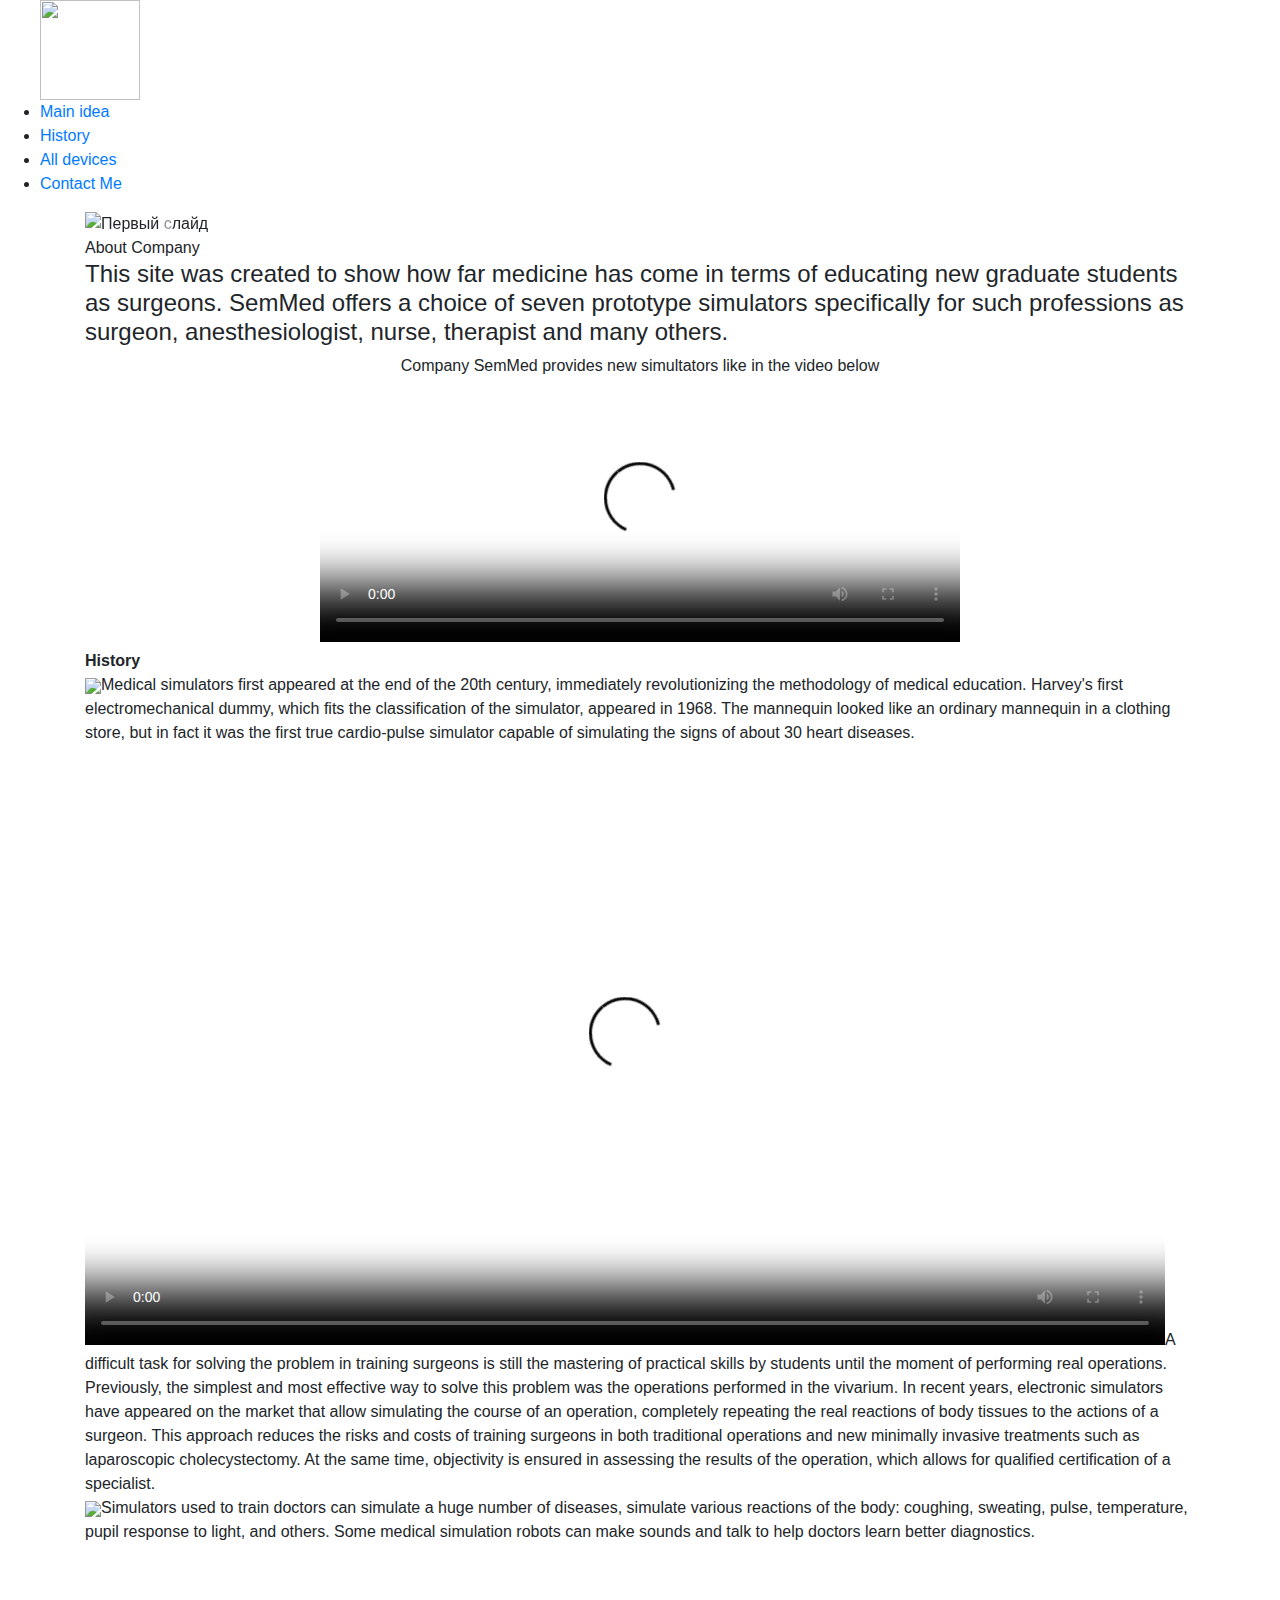
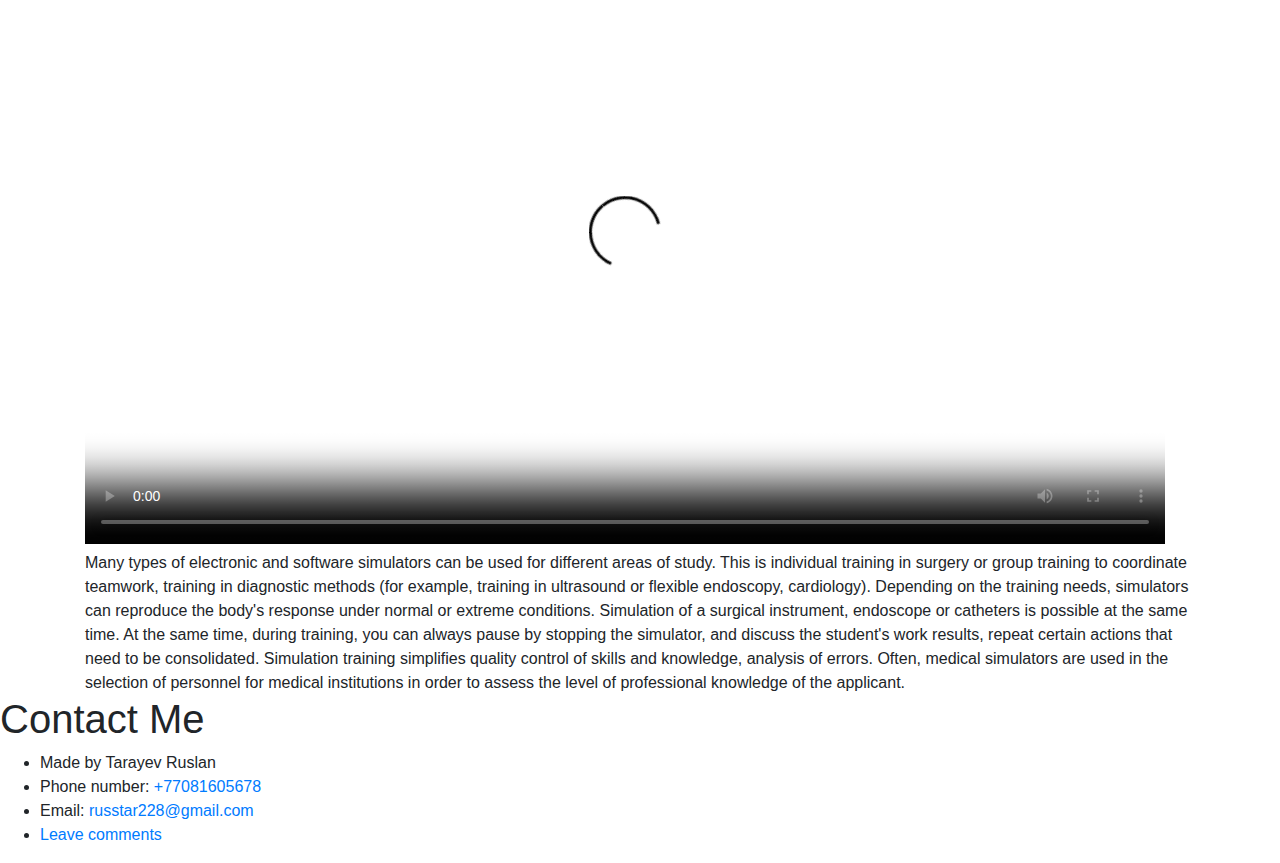
==== index.html @ 601b17ff "Second" ====
<!DOCTYPE html>
<html>
<head>
  <title>SimMed surgical simulators</title>
  <link rel="shortcut icon" type="favicon.ico" href="/Final Project/img/ikonka.ico">
  <link rel="stylesheet" type="text/css" href="/Final Project/css/bootstrap-grid.min.css">
  <link rel="stylesheet" type="text/css" href="/Final Project/css/bootstrap-reboot.min.css">
  <link rel="stylesheet" href="https://maxcdn.bootstrapcdn.com/bootstrap/4.0.0/css/bootstrap.min.css" integrity="sha384-Gn5384xqQ1aoWXA+058RXPxPg6fy4IWvTNh0E263XmFcJlSAwiGgFAW/dAiS6JXm" crossorigin="anonymous">
  <link href="https://vjs.zencdn.net/7.10.2/video-js.css" rel="stylesheet">
  <link rel="stylesheet" type="text/css" href="/Final Project/css/Jana.css">
  <link rel="stylesheet" href="https://cdnjs.cloudflare.com/ajax/libs/font-awesome/5.13.0/css/all.min.css" />
  <link href="https://fonts.googleapis.com/css2?family=Quicksand:wght@300;400;500;600;700&display=swap" rel="stylesheet" />

</head>
<body><div class="layer">
	<header>
		<div class="header">
			<ul class="menu">
			<a href="#home"><img src="/Final Project/img/ikonka.ico" width="100" height="100" id="logo"></a>
  			<li><a href="#about"><div>Main idea</div></a></li>
  			<li><a href="#his"><div>History</div></a></li>
  			<li><a href="/Final Project/html/Players.html" target="blank"><div>All devices</div></a></li>
  			<li><a href="#footer">Contact Me</a></li>
		</ul>
		</div>
	</header>
	<main> 
		<div class="container">
			<div id="home">
				<div id="carouselExampleIndicators" class="carousel slide" data-ride="carousel">
					  <ol class="carousel-indicators">
					    <li data-target="#carouselExampleIndicators" data-slide-to="0" class="active"></li>
					    <li data-target="#carouselExampleIndicators" data-slide-to="1"></li>
					    <li data-target="#carouselExampleIndicators" data-slide-to="2"></li>
					  </ol>
					  <div class="carousel-inner">
					    <div class="carousel-item active">
					      <img class="d-block w-100" src="/Final Project/img/maxresdefault.jpg" alt="Первый слайд">
					    </div>
					    <div class="carousel-item">
					      <img class="d-block w-100" src="/Final Project/img/logotype.png" alt="Второй слайд">
					    </div>
					    <div class="carousel-item">
					      <img class="d-block w-100" src="/Final Project/img/kompetenzbereich_elearning_simmed_460.jpg" alt="Третий слайд">
					    </div>
					  </div>
					  <a class="carousel-control-prev" href="#carouselExampleIndicators" role="button" data-slide="prev">
					    <span class="carousel-control-prev-icon" aria-hidden="true"></span>
					    <span class="sr-only">Previous</span>
					  </a>
					  <a class="carousel-control-next" href="#carouselExampleIndicators" role="button" data-slide="next">
					    <span class="carousel-control-next-icon" aria-hidden="true"></span>
					    <span class="sr-only">Next</span>
					  </a>
				</div>
			</div>
			<div class="glava" id="abo">About Company</div>		
			<div class="about-us" id="about">
				<h4>This site was created to show how far medicine has come in terms of educating new graduate students as surgeons. SemMed offers a choice of seven prototype simulators specifically for such professions as surgeon, anesthesiologist, nurse, therapist and many others.</h4>
			</div>

			<div class="story">
				<center>
				<div class="glava" id="abo">Company SemMed provides new simultators like in the video below</div>
					<video id="my-video" class="video-js" controls preload="auto" width="640" height="264" poster="v.jpg" data-setup="{}" poster="../img/WhatsApp-Image-2020-11-04-at-21.14.45.webp">
			    	<source src="/Final Project/img/Тренажер NS02.mp4" type="video/mp4"/>
			  		</video>
			  </center>
			</div>

			<div class="news">
				<div><b class="glava" id="his">History</b></div>	
				<div class="tarmak">
					<img src="/Final Project/img/arm vessels 1.jpg">Medical simulators first appeared at the end of the 20th century, immediately revolutionizing 
					the methodology of medical education. Harvey's first electromechanical dummy, which fits the classification of the simulator, 
					appeared in 1968. The mannequin looked like an ordinary mannequin in a clothing store, but in fact it was the first true 
					cardio-pulse simulator capable of simulating the signs of about 30 heart diseases.
				</div>
				<div class="tarmak">
					<video class="video-js" controls preload="auto" width="1080" height="600" poster="v.jpg" data-setup="{}" poster="../img/WhatsApp-Image-2020-11-04-at-21.14.45.webp">
						<source src="/Final Project/img/arm vessels 2.mp4" type="video/mp4"/>
					</video>A difficult task for solving the problem in training surgeons is still the mastering
					of practical skills by students until the moment of performing real operations. Previously, the simplest and most effective way to 
					solve this problem was the operations performed in the vivarium. In recent years, electronic simulators have appeared on the market 
					that allow simulating the course of an operation, completely repeating the real reactions of body tissues to the actions of a surgeon.
					This approach reduces the risks and costs of training surgeons in both traditional operations and new minimally invasive treatments 
					such as laparoscopic cholecystectomy. At the same time, objectivity is ensured in assessing the results of the operation, which 
					allows for qualified certification of a specialist.
				</div>
				<div class="tarmak">
					<img src="/Final Project/img/kol1.jpg">Simulators used to train doctors can simulate a huge number of diseases, simulate various reactions of 
					the body: coughing, sweating, pulse, temperature, pupil response to light, and others. Some medical simulation robots can make 
					sounds and talk to help doctors learn better diagnostics.
				</div>
				<div class="tarmak">
					<video class="video-js" controls preload="auto" width="1080" height="600" poster="v.jpg" data-setup="{}" poster="../img/WhatsApp-Image-2020-11-04-at-21.14.45.webp">
						<source src="/Final Project/img/Тренажер SS01.mp4" type="video/mp4"/>
					</video>Many types of electronic and software simulators can be used for different areas of study. This is 
					individual training in surgery or group training to coordinate teamwork, training in diagnostic methods (for example, training in 
					ultrasound or flexible endoscopy, cardiology). Depending on the training needs, simulators can reproduce the body's response under 
					normal or extreme conditions. Simulation of a surgical instrument, endoscope or catheters is possible at the same time. At the same 
					time, during training, you can always pause by stopping the simulator, and discuss the student's work results, repeat certain actions 
					that need to be consolidated. Simulation training simplifies quality control of skills and knowledge, analysis of errors. Often, 
					medical simulators are used in the selection of personnel for medical institutions in order to assess the level of professional 
					knowledge of the applicant.
				</div>
			</div>
		</div>
	</main>
	<footer >
		<h1>Contact Me</h1>
		<div>
			<ul>
				<li>Made by Tarayev Ruslan</li>
				<li>Phone number: <a href="" class="phone">+77081605678</a></li>
				<li>Email: <a href="https://mail.google.com/mail/u/0/#inbox"> russtar228@gmail.com</a></li>
				<li><a href="/Final Project/html/Coment.html" target="blank">Leave comments</a></li>
			</ul>
		</div>
	</footer>

	<script src="https://code.jquery.com/jquery-3.2.1.slim.min.js" integrity="sha384-KJ3o2DKtIkvYIK3UENzmM7KCkRr/rE9/Qpg6aAZGJwFDMVNA/GpGFF93hXpG5KkN" crossorigin="anonymous"></script>
	<script src="https://cdnjs.cloudflare.com/ajax/libs/popper.js/1.12.9/umd/popper.min.js" integrity="sha384-ApNbgh9B+Y1QKtv3Rn7W3mgPxhU9K/ScQsAP7hUibX39j7fakFPskvXusvfa0b4Q" crossorigin="anonymous"></script>
	<script src="https://maxcdn.bootstrapcdn.com/bootstrap/4.0.0/js/bootstrap.min.js" integrity="sha384-JZR6Spejh4U02d8jOt6vLEHfe/JQGiRRSQQxSfFWpi1MquVdAyjUar5+76PVCmYl" crossorigin="anonymous"></script>
</div></body>
</html>
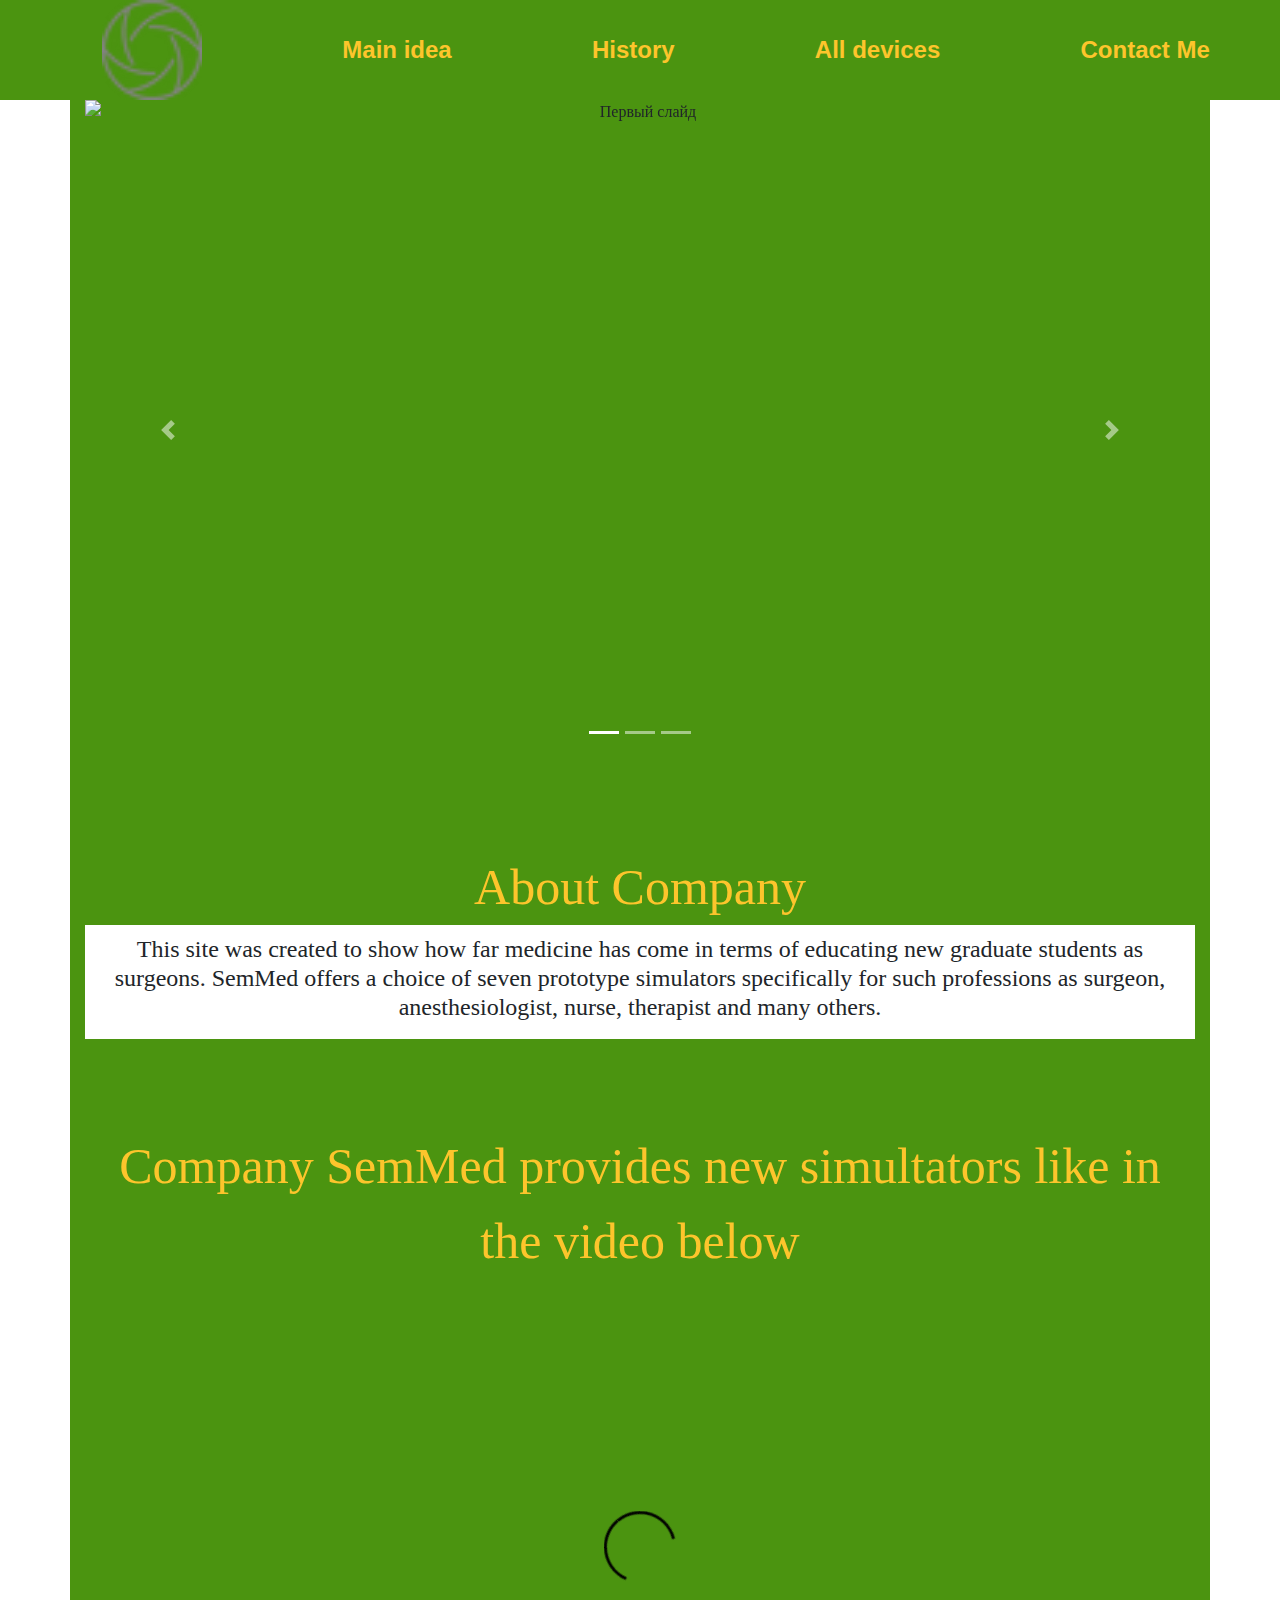
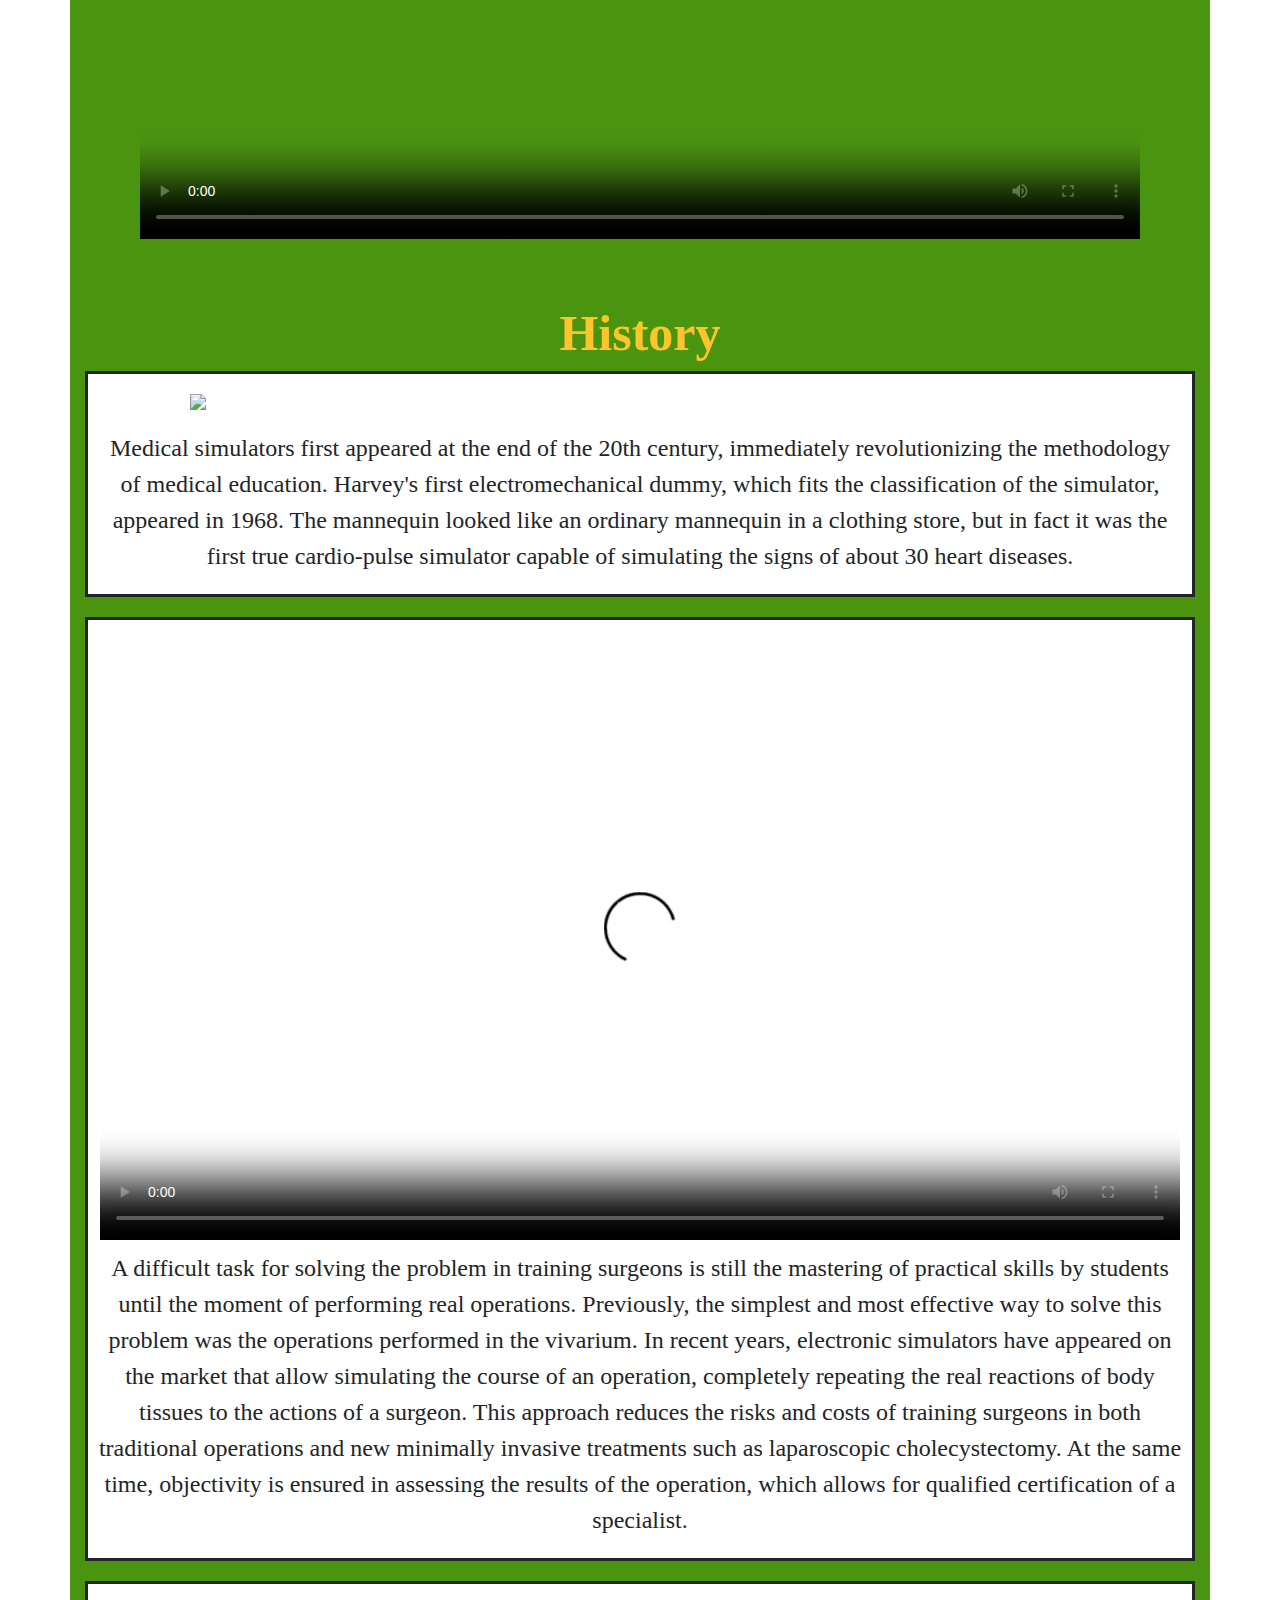
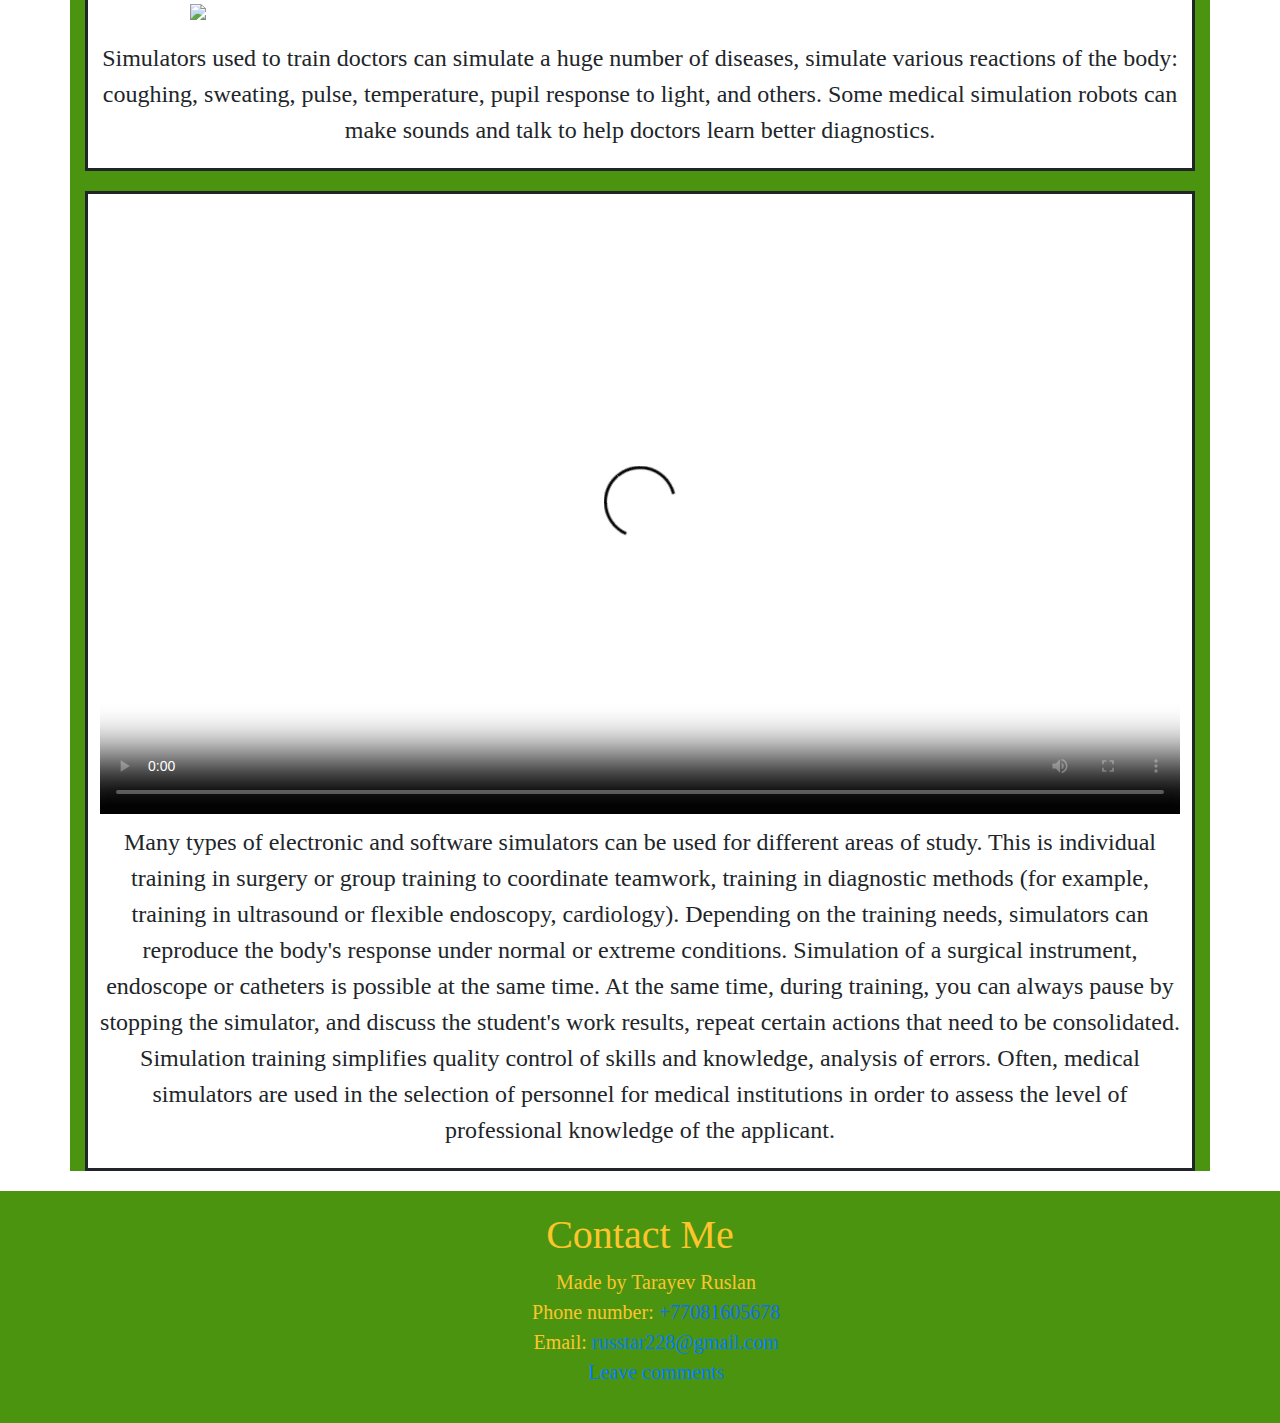
==== commit 8fb1900a: "Second" ====
--- a/index.html
+++ b/index.html
@@ -2,12 +2,12 @@
 <html>
 <head>
   <title>SimMed surgical simulators</title>
-  <link rel="shortcut icon" type="favicon.ico" href="/Final Project/img/ikonka.ico">
-  <link rel="stylesheet" type="text/css" href="/Final Project/css/bootstrap-grid.min.css">
-  <link rel="stylesheet" type="text/css" href="/Final Project/css/bootstrap-reboot.min.css">
+  <link rel="shortcut icon" type="favicon.ico" href="./img/ikonka.ico">
+  <link rel="stylesheet" type="text/css" href="./css/bootstrap-grid.min.css">
+  <link rel="stylesheet" type="text/css" href="./css/bootstrap-reboot.min.css">
   <link rel="stylesheet" href="https://maxcdn.bootstrapcdn.com/bootstrap/4.0.0/css/bootstrap.min.css" integrity="sha384-Gn5384xqQ1aoWXA+058RXPxPg6fy4IWvTNh0E263XmFcJlSAwiGgFAW/dAiS6JXm" crossorigin="anonymous">
   <link href="https://vjs.zencdn.net/7.10.2/video-js.css" rel="stylesheet">
-  <link rel="stylesheet" type="text/css" href="/Final Project/css/Jana.css">
+  <link rel="stylesheet" type="text/css" href="./css/Jana.css">
   <link rel="stylesheet" href="https://cdnjs.cloudflare.com/ajax/libs/font-awesome/5.13.0/css/all.min.css" />
   <link href="https://fonts.googleapis.com/css2?family=Quicksand:wght@300;400;500;600;700&display=swap" rel="stylesheet" />
 
@@ -16,7 +16,7 @@
 	<header>
 		<div class="header">
 			<ul class="menu">
-			<a href="#home"><img src="/Final Project/img/ikonka.ico" width="100" height="100" id="logo"></a>
+			<a href="#home"><img src="./img/ikonka.ico" width="100" height="100" id="logo"></a>
   			<li><a href="#about"><div>Main idea</div></a></li>
   			<li><a href="#his"><div>History</div></a></li>
   			<li><a href="/Final Project/html/Players.html" target="blank"><div>All devices</div></a></li>
--- a/css/Jana.css
+++ b/css/Jana.css
@@ -0,0 +1,307 @@
+* {
+  margin: 0;
+  padding-top: 0;
+}
+
+::-webkit-scrollbar{
+  width: 15px;
+}
+
+::-webkit-scrollbar-track{
+  background: #4b9410;
+}
+
+::-webkit-scrollbar-thumb{
+  background: #445aa1;
+  border-radius: 8px;
+}
+
+::-webkit-scrollbar-thumb:hover{
+  background: #DCD009;
+}
+
+body{
+  position: relative;
+  font-family: fantasy;
+  text-align: center;
+}
+
+img{
+  max-width: 100%;
+}
+
+.layer{
+  background: url(../protez.jpg) center no-repeat;
+  background-size: cover;
+  background-attachment: fixed;
+}
+
+.container{
+  z-index: -2;
+  background-color: #4b9410;
+}
+
+.sbutton{
+  background: #FFFFFF;
+  height: 47px;
+}
+
+.sbutton img { 
+  height: 45px;
+  width: 50px;
+}
+
+.sbutton:hover {
+  background-color: #ddd; 
+}
+
+.search_nav {
+  width: 250px;
+  height: 45px;
+}
+
+
+.carousel{
+  height: 660px;
+  z-index: 2;
+}
+
+.menu{
+  z-index: 5;
+  top: 0px;
+  width: 100%;
+  background-color: #4b9410;
+  position: fixed;
+  margin: 0;
+  padding: 0;
+  list-style-type: none;
+  list-style: none;
+  font-size: 24px; 
+  display: flex;
+  justify-content: space-around;
+  align-items: center;
+}
+
+#logo{
+  float: left; 
+}
+
+.menu a{
+  padding: 0 25px;
+  color: #FFFFFF;
+  font-family: arial;
+  color: #fdc52c;
+  text-decoration: none;
+  font-weight: bold;
+  display: inline-block; 
+  transition: .5s; 
+}
+
+.menu li:hover{
+  border: inset;
+  border-color: transparent;
+  background: #5D06E0;
+}
+
+#icon{
+  width: 50px;
+  height: 50px;
+  margin-left: 8px;
+}
+
+footer img:hover{
+  border: outset;
+  border-color: transparent;
+}
+
+footer{
+  background-color: #4B9410;
+  font-family: fantasy;
+  color: white;
+  padding: 20px 20px;
+  color: #fdc52c;
+}
+footer li{
+  list-style-type: none;
+  font-size: 20px;
+}
+.phone{
+  color: #0C70F8;
+}
+.about-us{
+  background-color: #FFFFFF;
+  padding: 10px;
+}
+
+#abo{
+  margin-top: 70px;
+}
+
+.news img{
+  width: 900px;
+  display: block;
+  margin: 0 auto;
+  margin-bottom: 20px;
+}
+
+.news{
+  margin-top: 50px;
+  font-size: 24px;
+  font-family: fantasy;
+}
+
+.glava{ 
+  padding-top: 20px;
+  margin-top: 10px;
+  font-size: 50px;
+  color: #fdc52c;
+}
+
+.tarmak{
+  padding: 20px 10px;
+  border: solid;
+  background-color: white;
+  margin-bottom: 20px;
+}
+
+.highlights{
+  padding: 20px 0;
+}
+
+.kurmak{
+  border: solid;
+  padding-top: 20px;
+  margin-bottom: 20px;
+  background-color: white;
+}
+
+.achivments{
+  display: flex;
+  justify-content: center;
+  align-items: center; 
+}
+
+h2{
+  color: #ce012f;
+  font-size: 40px;
+}
+
+.titles{
+  color: #fdc52c;
+  font-size: 30px;
+}
+
+.titles img:hover{
+  border: inset;
+  border-color: transparent;
+}
+
+#map {
+  height: 800px;
+  width: 100%;
+}
+
+main {
+  margin-top: 100px;
+}
+
+
+
+
+
+
+.calendar {
+  width: 45rem;
+  height: 52rem;
+  background-color: #FFFFFF;
+  box-shadow: 0 0.5rem 3rem rgba(0, 0, 0, 0.4);
+  margin: 0 auto; 
+}
+
+.month {
+  width: 100%;
+  height: 12rem;
+  background-color: #FF0000;
+  display: flex;
+  justify-content: space-between;
+  align-items: center;
+  padding: 0 2rem;
+  text-align: center;
+  text-shadow: 0 0.3rem 0.5rem rgba(0, 0, 0, 0.5);
+}
+
+.month i {
+  font-size: 2.5rem;
+  cursor: pointer;
+}
+
+.month h1 {
+  font-size: 3rem;
+  font-weight: 400;
+  text-transform: uppercase;
+  letter-spacing: 0.2rem;
+  margin-bottom: 1rem;
+}
+
+.month p {
+  font-size: 1.6rem;
+}
+
+.weekdays {
+  width: 100%;
+  height: 5rem;
+  padding: 0 0.4rem;
+  display: flex;
+  align-items: center;
+}
+
+.weekdays div {
+  font-size: 1.5rem;
+  font-weight: 400;
+  letter-spacing: 0.1rem;
+  width: calc(44.2rem / 7);
+  display: flex;
+  justify-content: center;
+  align-items: center;
+  text-shadow: 0 0.3rem 0.5rem rgba(0, 0, 0, 0.5);
+}
+
+.days {
+  width: 100%;
+  display: flex;
+  flex-wrap: wrap;
+  padding: 0.2rem;
+}
+
+.days div {
+  font-size: 1.4rem;
+  margin: 0.3rem;
+  width: calc(40.2rem / 7);
+  height: 5rem;
+  display: flex;
+  justify-content: center;
+  align-items: center;
+  text-shadow: 0 0.3rem 0.5rem rgba(0, 0, 0, 0.5);
+  transition: background-color 0.2s;
+}
+
+.days div:hover:not(.today) {
+  border: 0.2rem solid #777;
+  cursor: pointer;
+}
+
+.prev-date,
+.next-date {
+  opacity: 0.5;
+}
+
+.today {
+  background-color: #fdc52c;
+}
+
+
+
+#my-video{
+  width: 1000px;
+  height: 560px;
+}
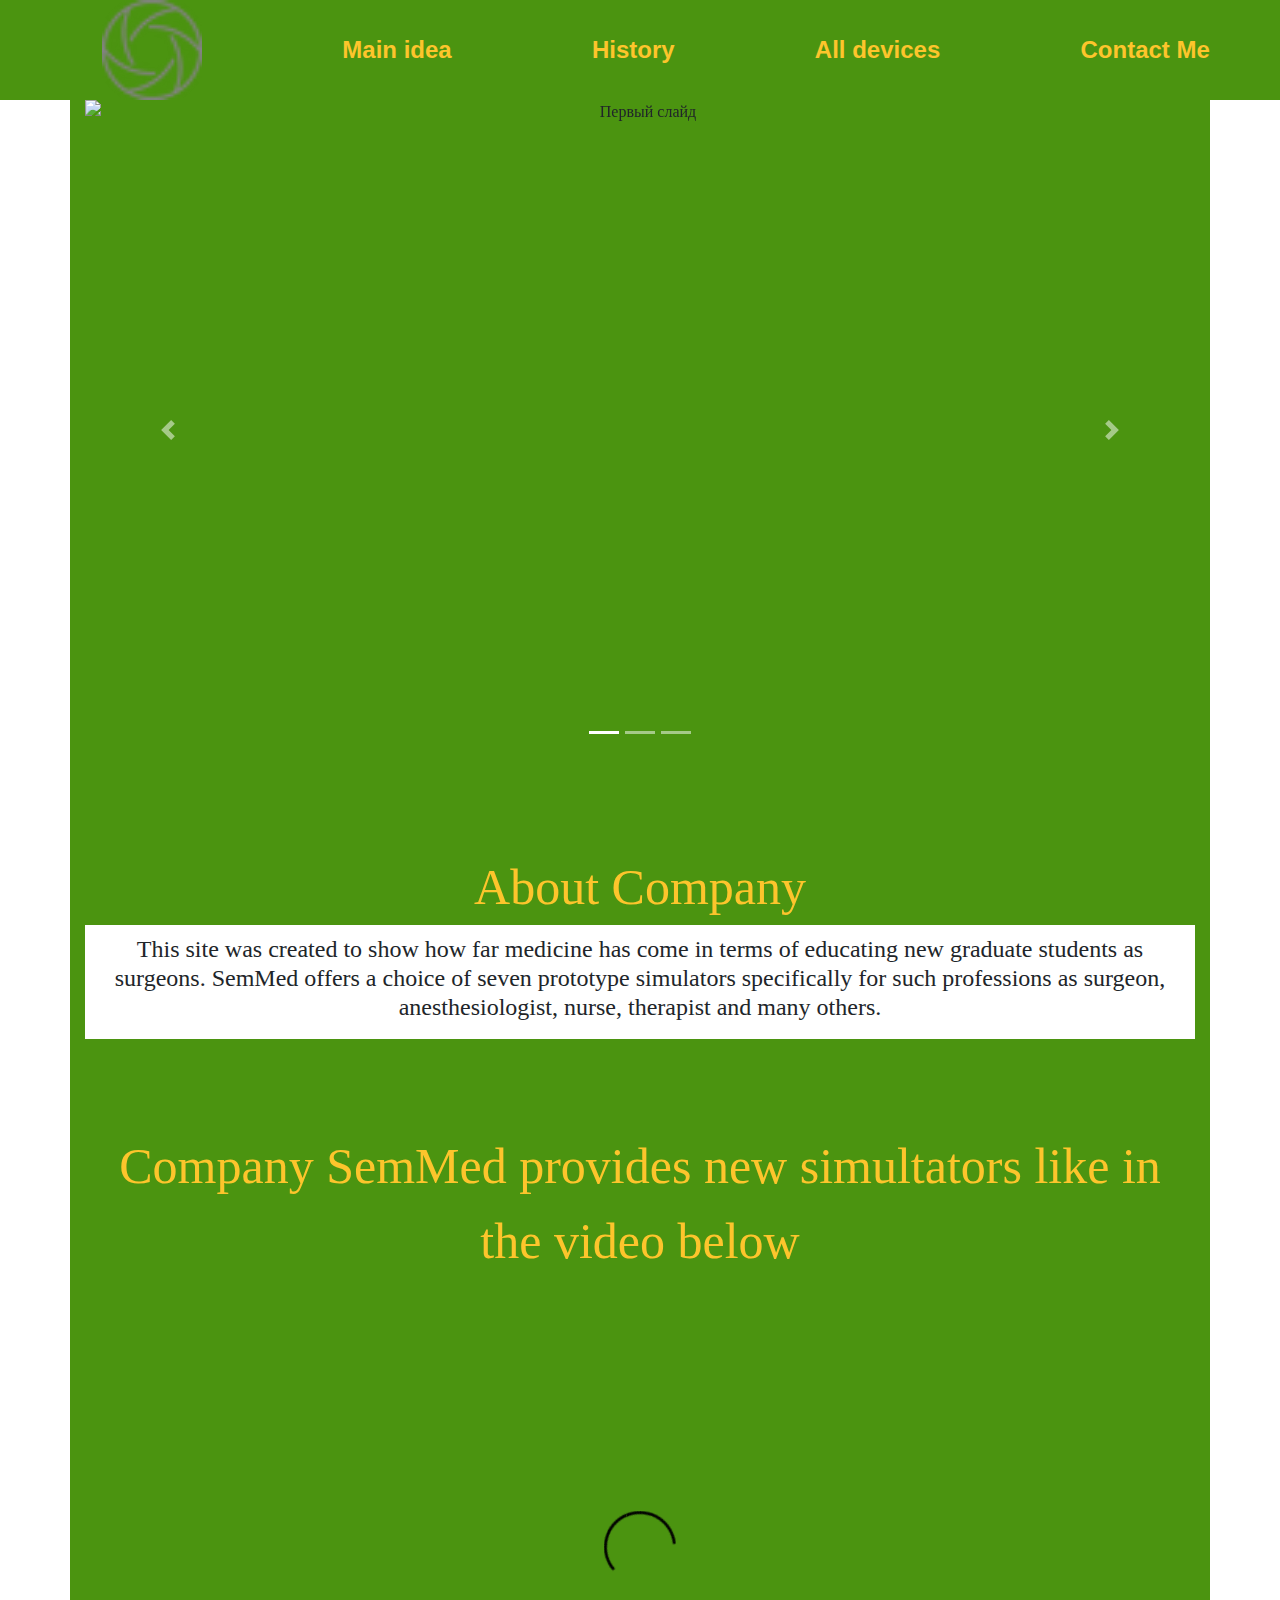
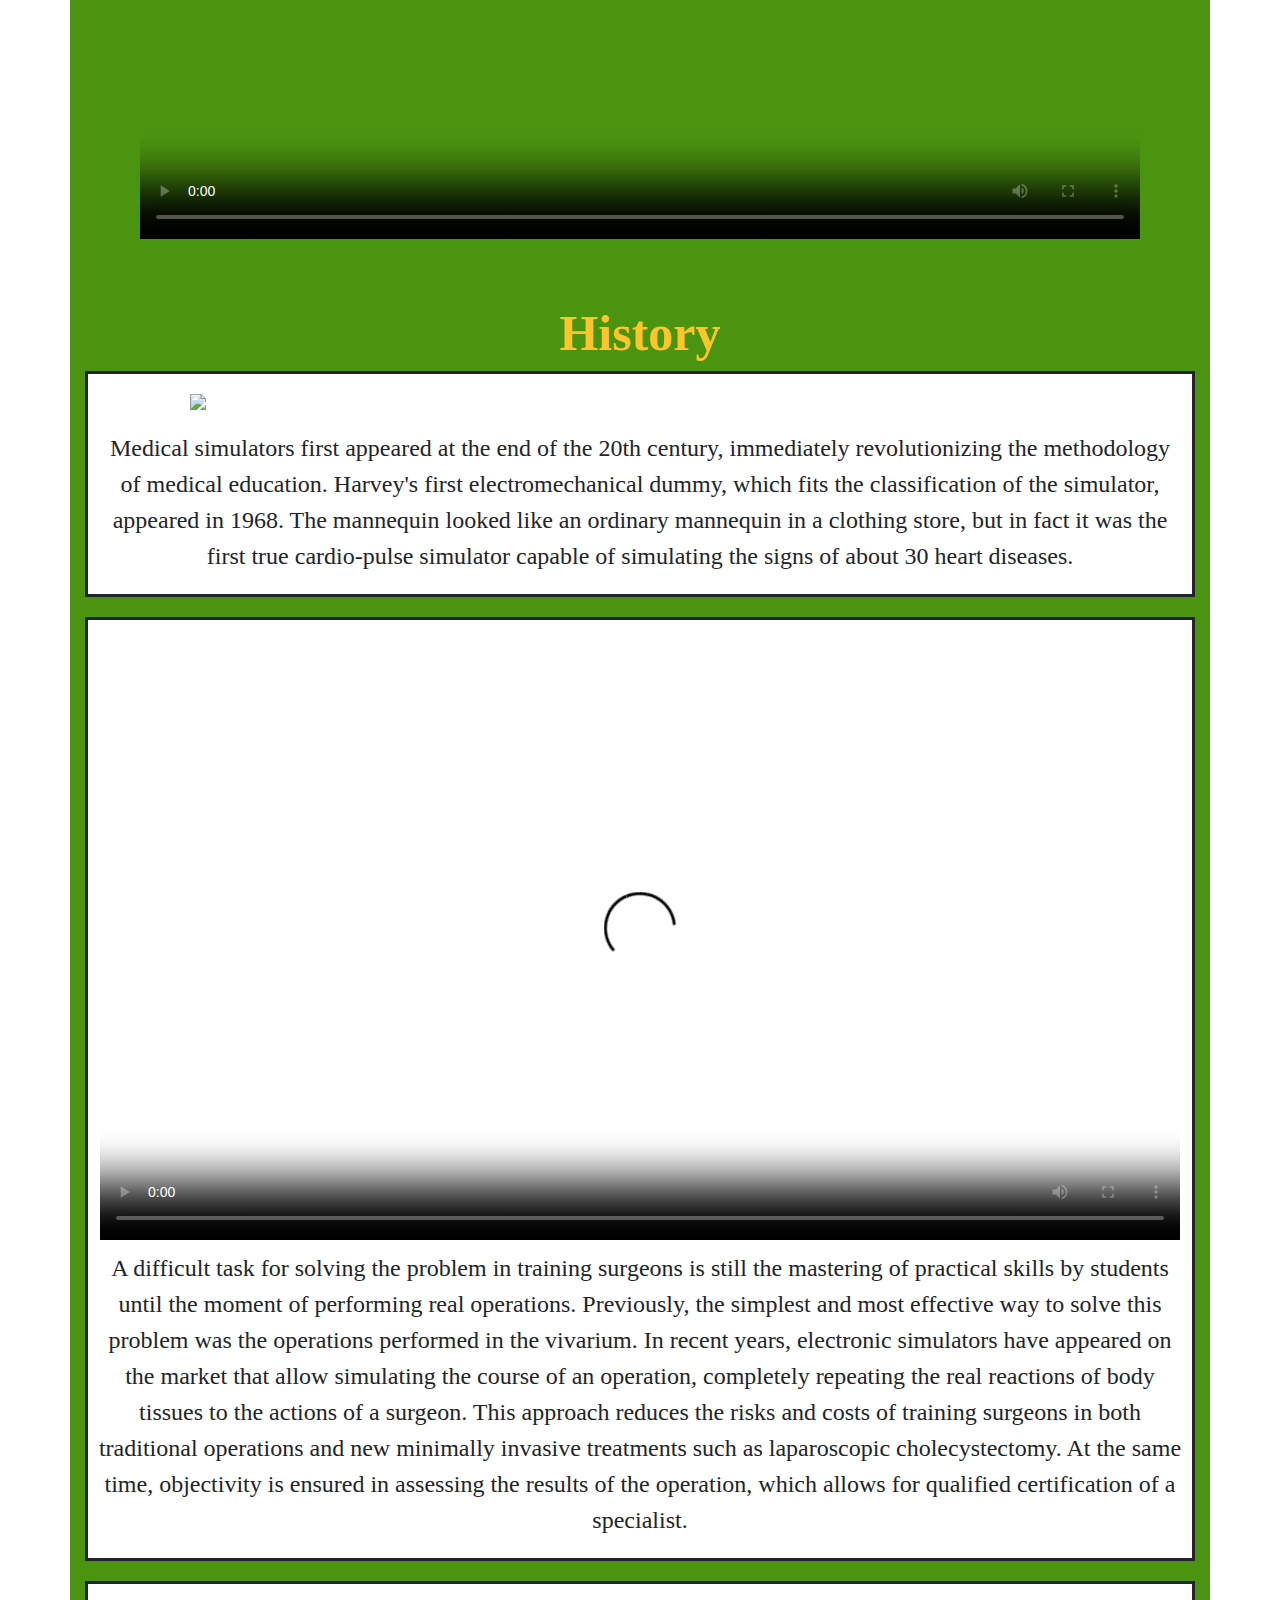
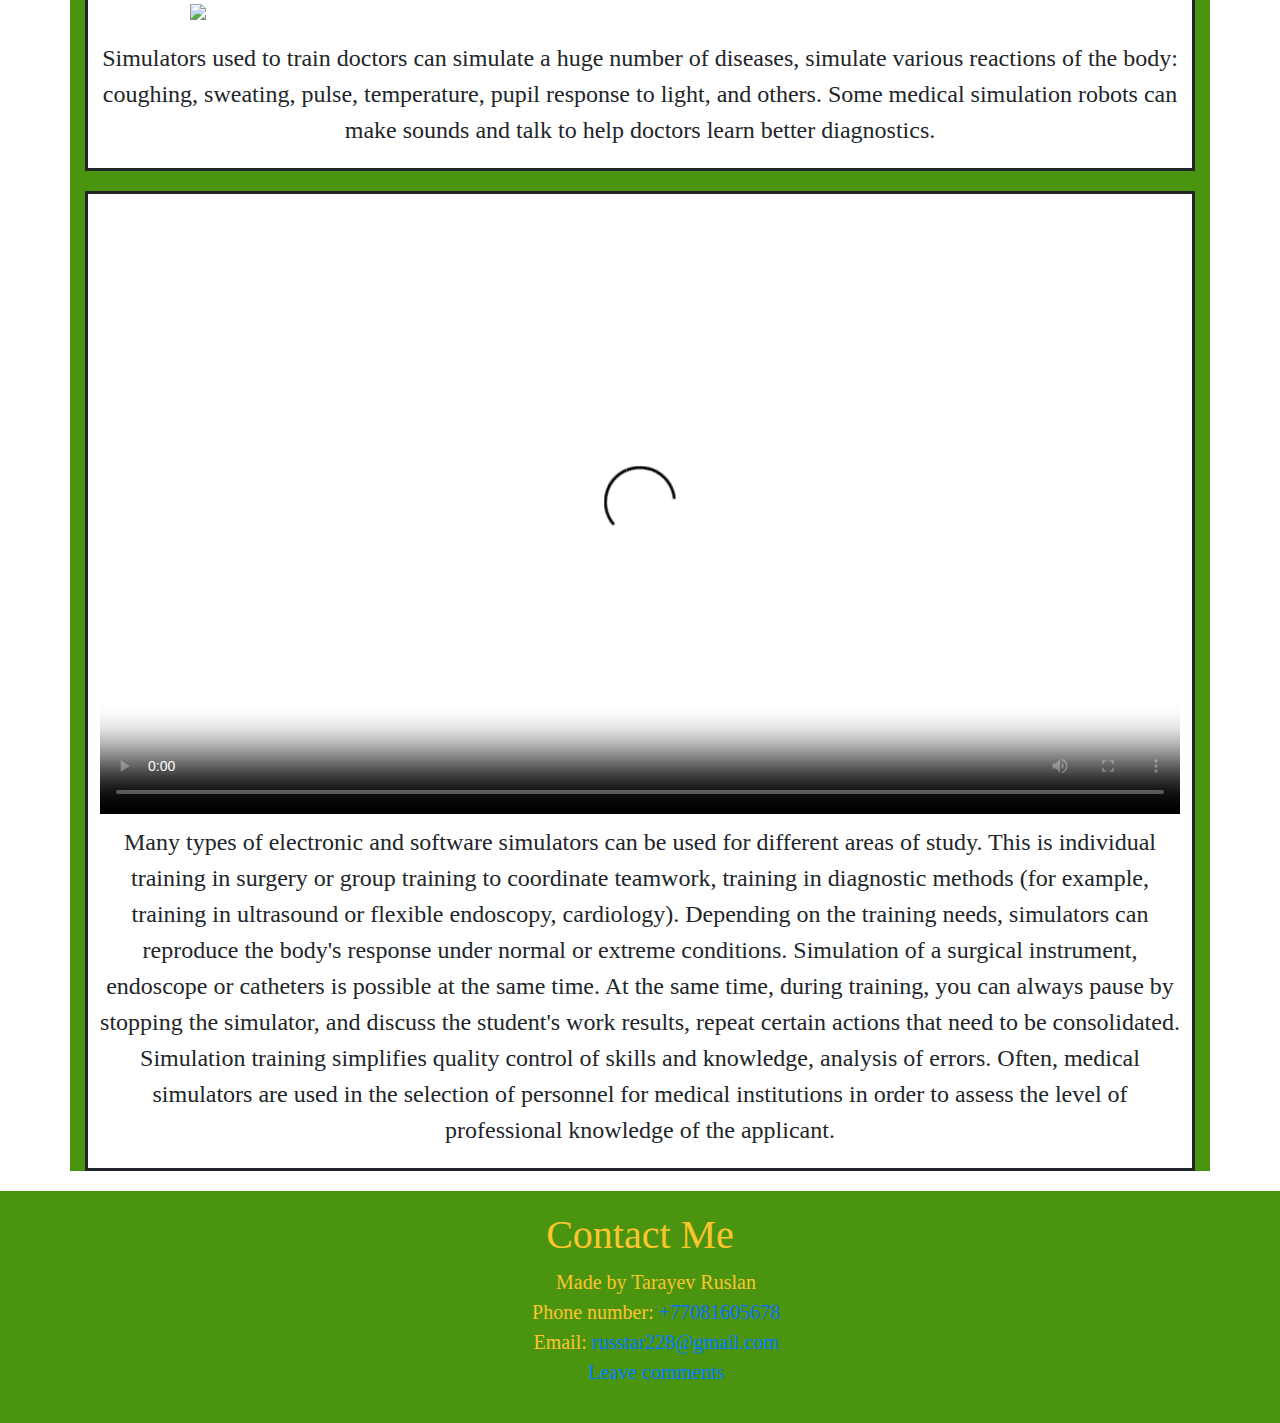
==== commit 1faea71f: "Second" ====
--- a/index.html
+++ b/index.html
@@ -2,12 +2,12 @@
 <html>
 <head>
   <title>SimMed surgical simulators</title>
-  <link rel="shortcut icon" type="favicon.ico" href="./img/ikonka.ico">
-  <link rel="stylesheet" type="text/css" href="./css/bootstrap-grid.min.css">
-  <link rel="stylesheet" type="text/css" href="./css/bootstrap-reboot.min.css">
+  <link rel="shortcut icon" type="favicon.ico" href="img/ikonka.ico">
+  <link rel="stylesheet" type="text/css" href="css/bootstrap-grid.min.css">
+  <link rel="stylesheet" type="text/css" href="css/bootstrap-reboot.min.css">
   <link rel="stylesheet" href="https://maxcdn.bootstrapcdn.com/bootstrap/4.0.0/css/bootstrap.min.css" integrity="sha384-Gn5384xqQ1aoWXA+058RXPxPg6fy4IWvTNh0E263XmFcJlSAwiGgFAW/dAiS6JXm" crossorigin="anonymous">
   <link href="https://vjs.zencdn.net/7.10.2/video-js.css" rel="stylesheet">
-  <link rel="stylesheet" type="text/css" href="./css/Jana.css">
+  <link rel="stylesheet" type="text/css" href="css/Jana.css">
   <link rel="stylesheet" href="https://cdnjs.cloudflare.com/ajax/libs/font-awesome/5.13.0/css/all.min.css" />
   <link href="https://fonts.googleapis.com/css2?family=Quicksand:wght@300;400;500;600;700&display=swap" rel="stylesheet" />
 
@@ -19,7 +19,7 @@
 			<a href="#home"><img src="./img/ikonka.ico" width="100" height="100" id="logo"></a>
   			<li><a href="#about"><div>Main idea</div></a></li>
   			<li><a href="#his"><div>History</div></a></li>
-  			<li><a href="/Final Project/html/Players.html" target="blank"><div>All devices</div></a></li>
+  			<li><a href="./html/Players.html" target="blank"><div>All devices</div></a></li>
   			<li><a href="#footer">Contact Me</a></li>
 		</ul>
 		</div>
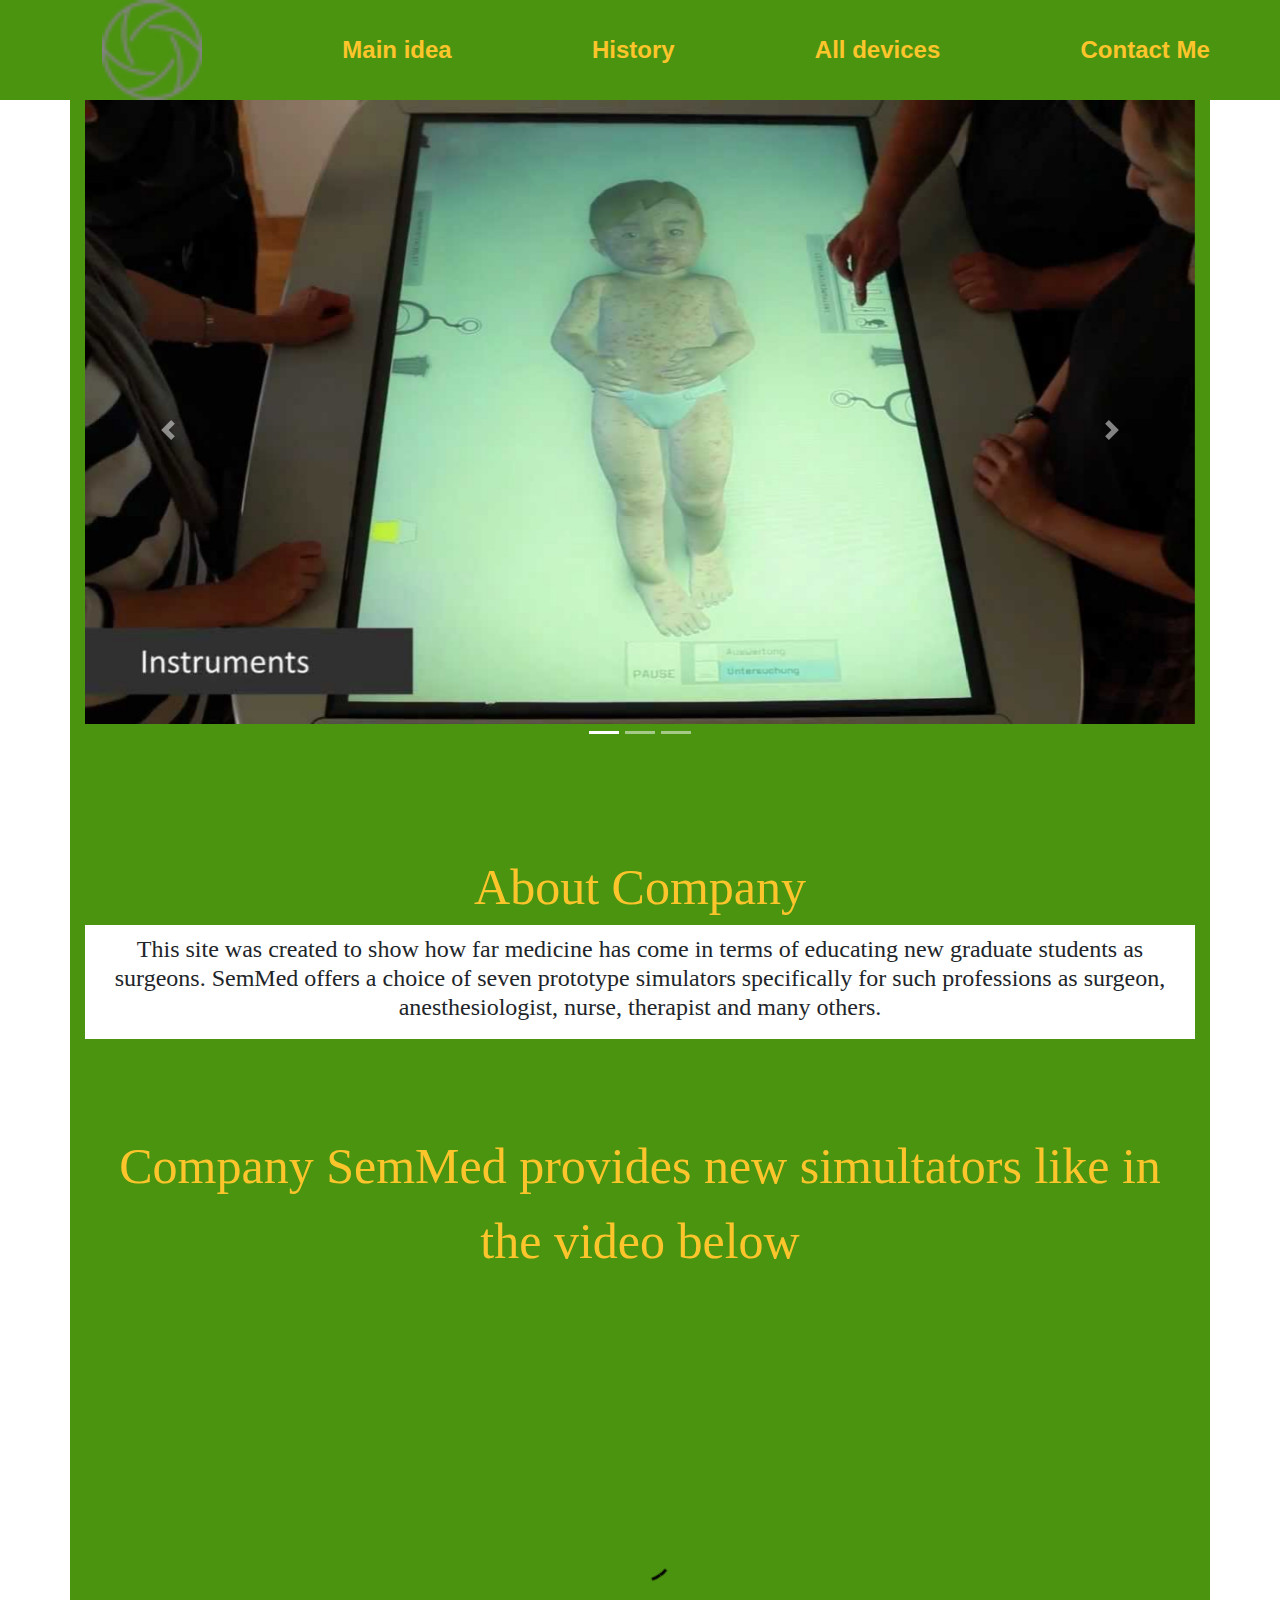
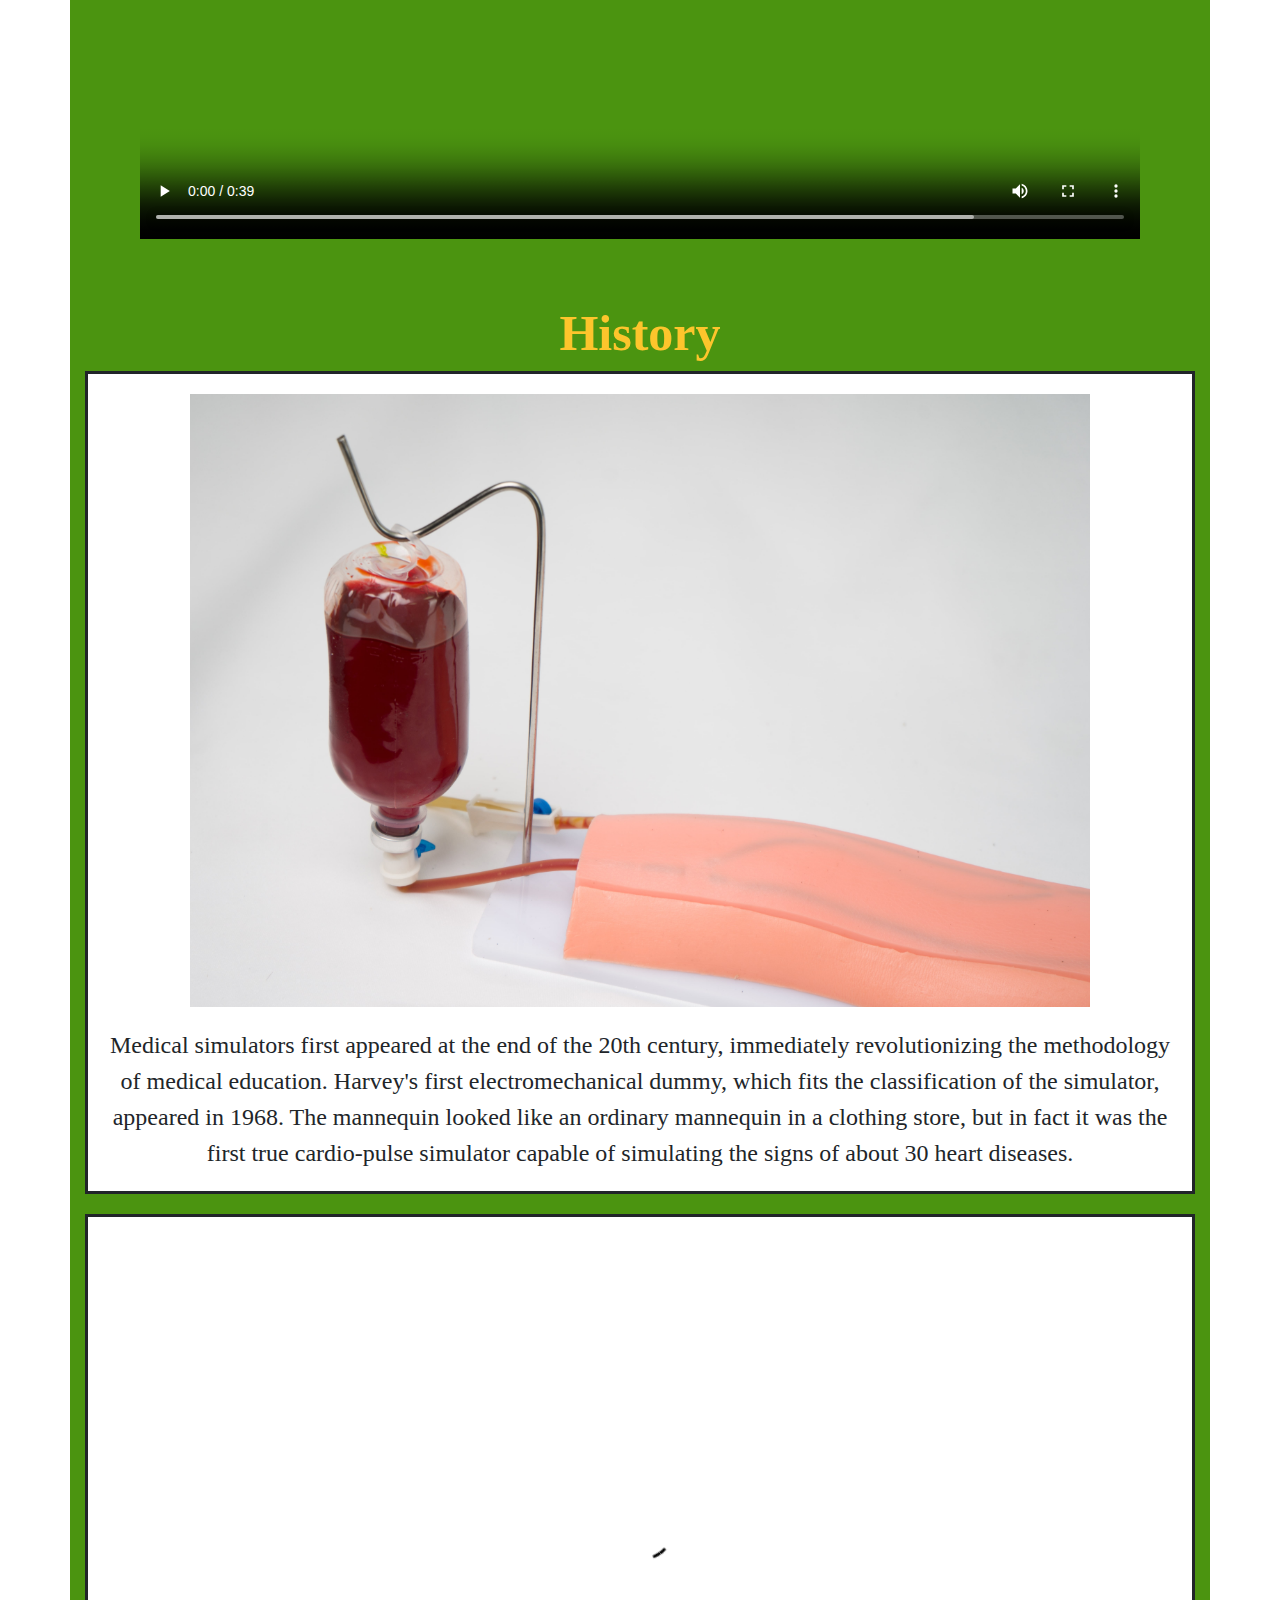
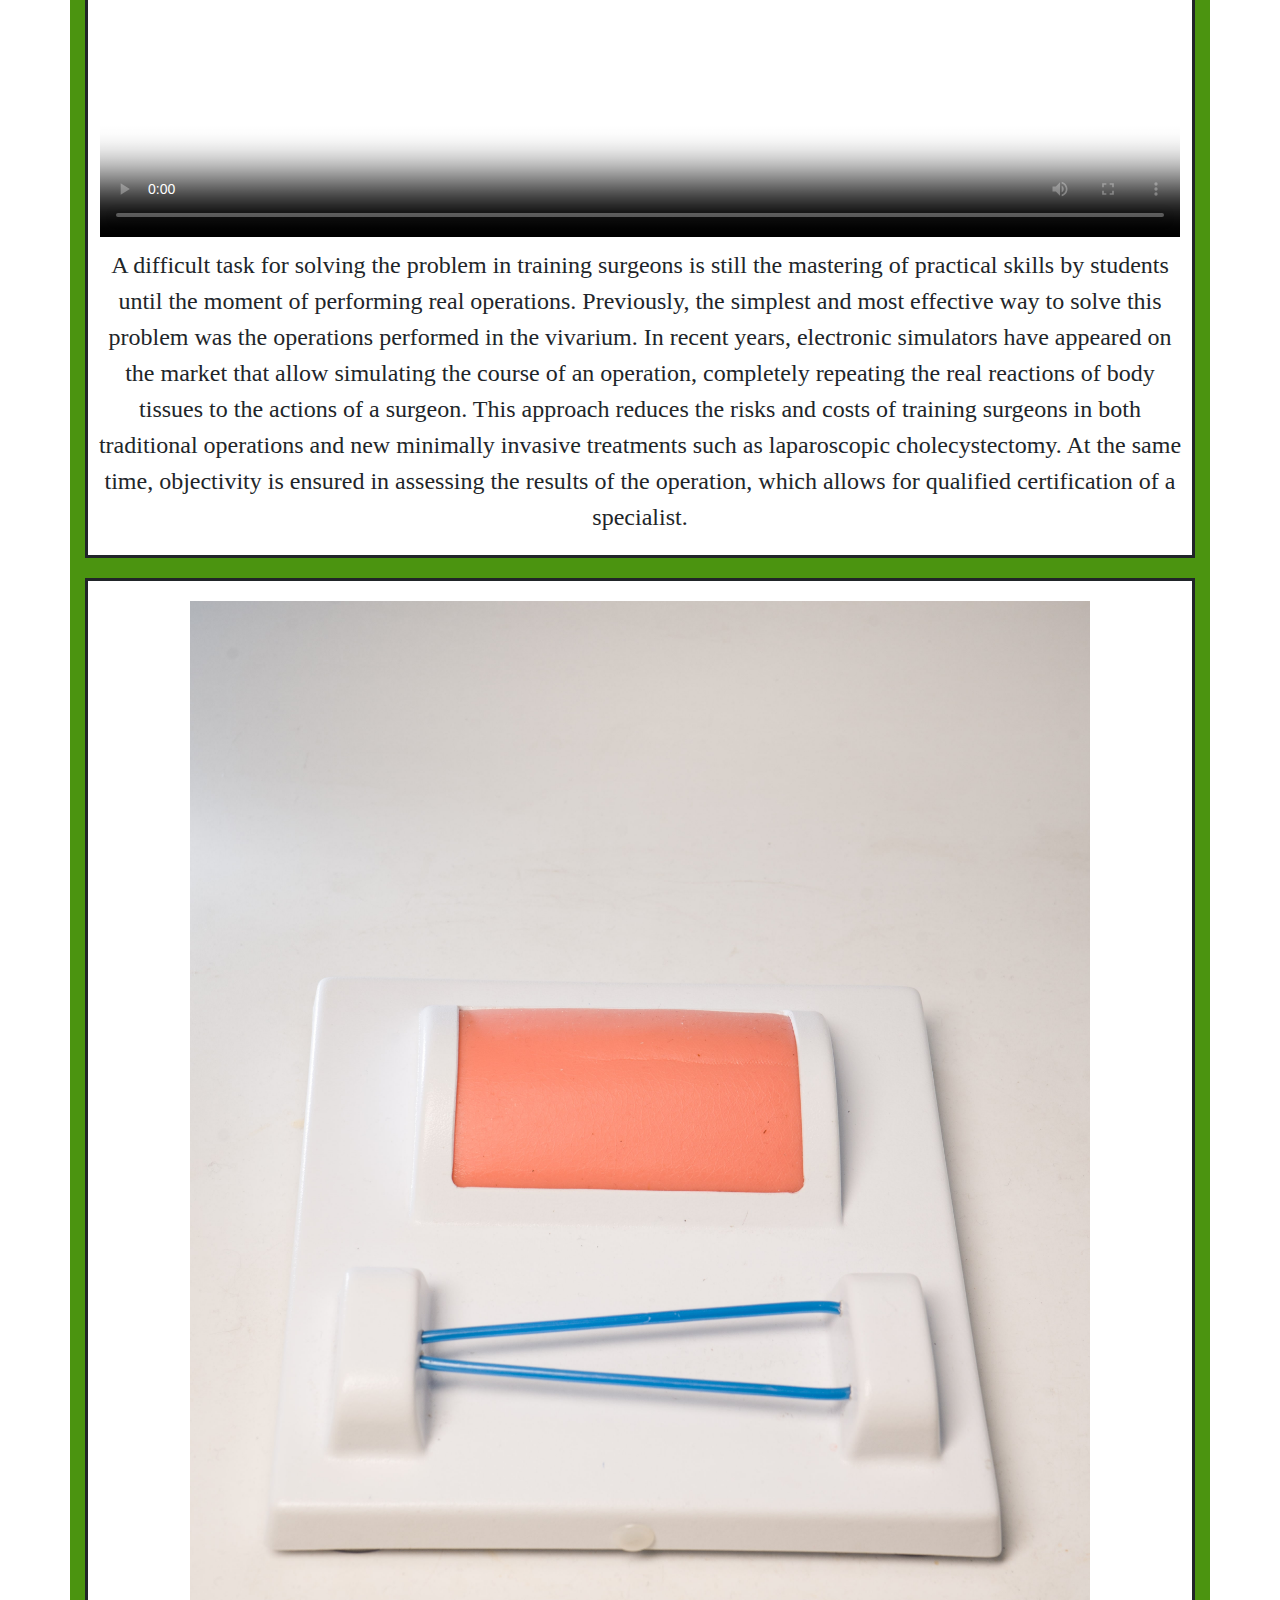
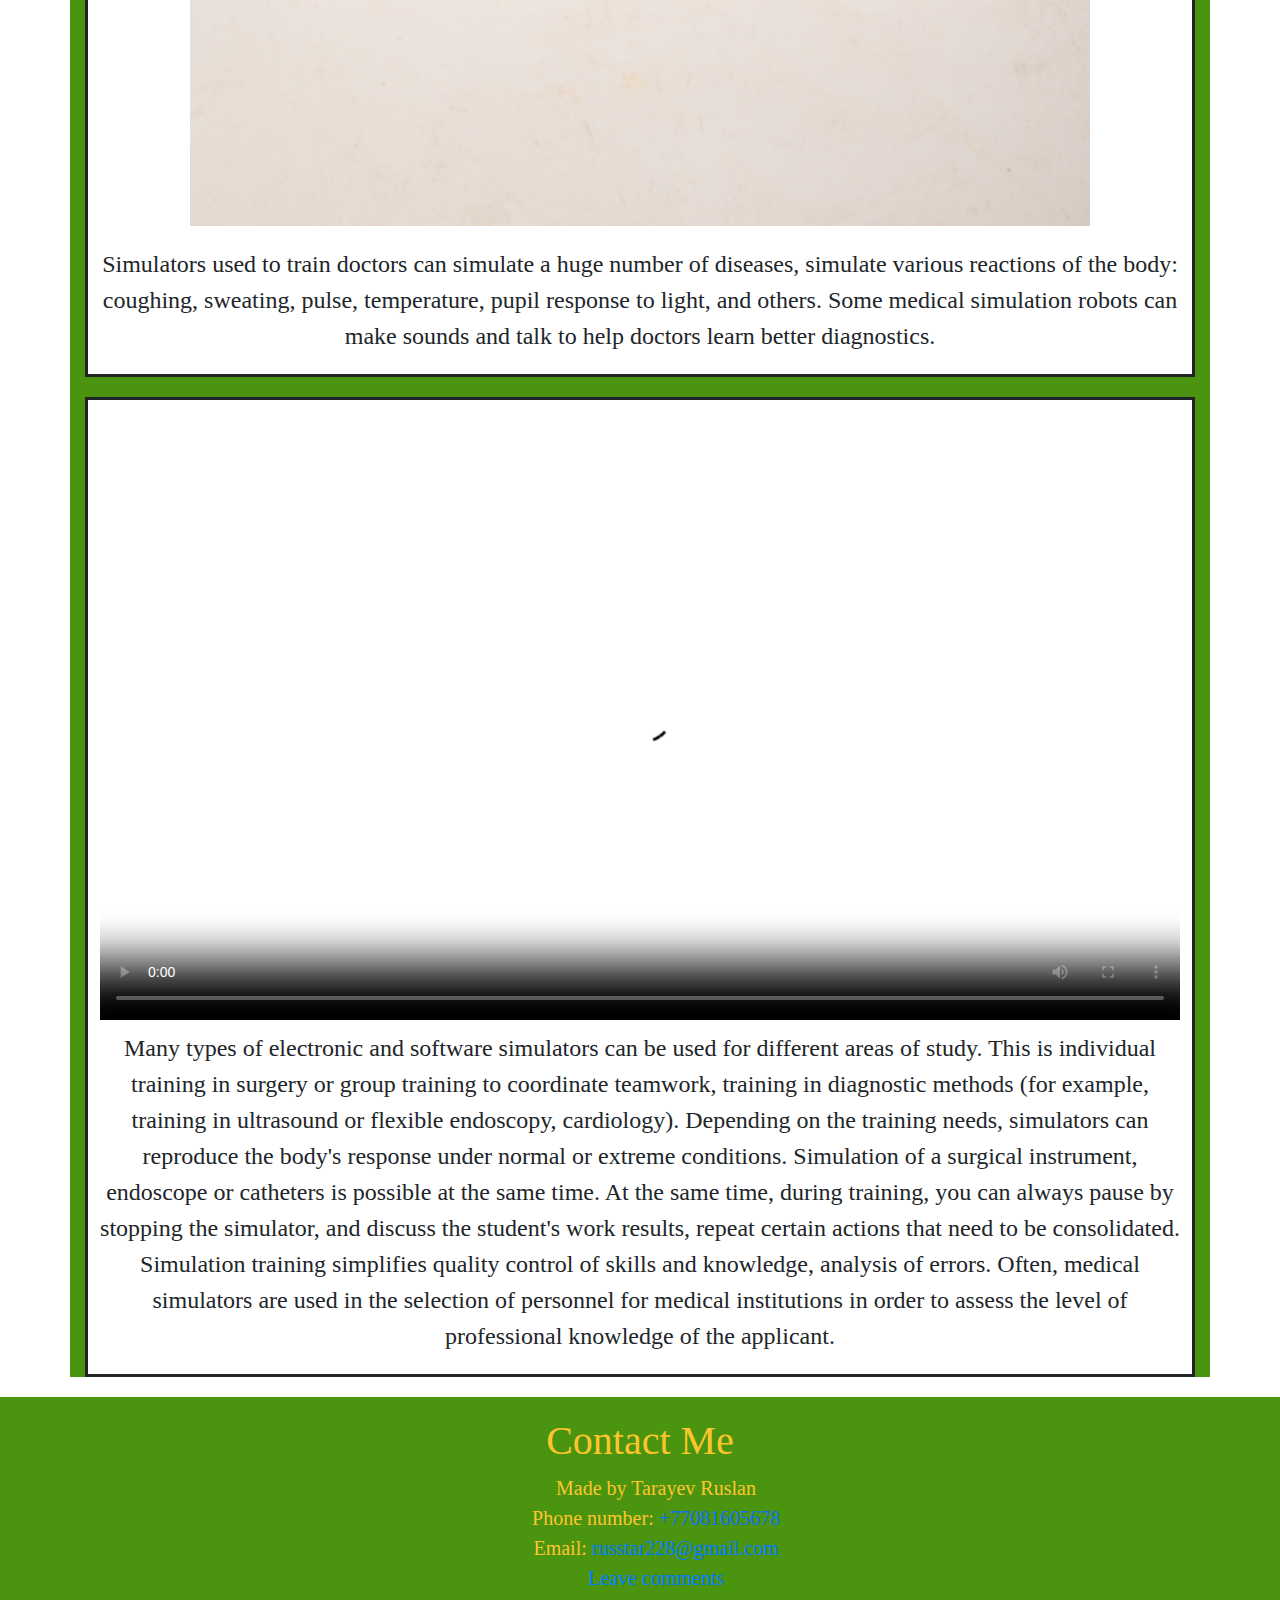
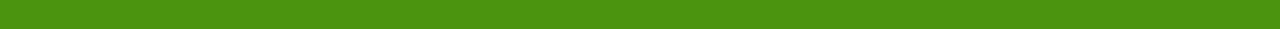
==== commit 69ba8603: "Second" ====
--- a/index.html
+++ b/index.html
@@ -35,13 +35,13 @@
 					  </ol>
 					  <div class="carousel-inner">
 					    <div class="carousel-item active">
-					      <img class="d-block w-100" src="/Final Project/img/maxresdefault.jpg" alt="Первый слайд">
+					      <img class="d-block w-100" src="img/maxresdefault.jpg" alt="Первый слайд">
 					    </div>
 					    <div class="carousel-item">
-					      <img class="d-block w-100" src="/Final Project/img/logotype.png" alt="Второй слайд">
+					      <img class="d-block w-100" src="img/logotype.png" alt="Второй слайд">
 					    </div>
 					    <div class="carousel-item">
-					      <img class="d-block w-100" src="/Final Project/img/kompetenzbereich_elearning_simmed_460.jpg" alt="Третий слайд">
+					      <img class="d-block w-100" src="img/kompetenzbereich_elearning_simmed_460.jpg" alt="Третий слайд">
 					    </div>
 					  </div>
 					  <a class="carousel-control-prev" href="#carouselExampleIndicators" role="button" data-slide="prev">
@@ -63,7 +63,7 @@
 				<center>
 				<div class="glava" id="abo">Company SemMed provides new simultators like in the video below</div>
 					<video id="my-video" class="video-js" controls preload="auto" width="640" height="264" poster="v.jpg" data-setup="{}" poster="../img/WhatsApp-Image-2020-11-04-at-21.14.45.webp">
-			    	<source src="/Final Project/img/Тренажер NS02.mp4" type="video/mp4"/>
+			    	<source src="img/Тренажер NS02.mp4" type="video/mp4"/>
 			  		</video>
 			  </center>
 			</div>
@@ -71,14 +71,14 @@
 			<div class="news">
 				<div><b class="glava" id="his">History</b></div>	
 				<div class="tarmak">
-					<img src="/Final Project/img/arm vessels 1.jpg">Medical simulators first appeared at the end of the 20th century, immediately revolutionizing 
+					<img src="img/arm vessels 1.jpg">Medical simulators first appeared at the end of the 20th century, immediately revolutionizing 
 					the methodology of medical education. Harvey's first electromechanical dummy, which fits the classification of the simulator, 
 					appeared in 1968. The mannequin looked like an ordinary mannequin in a clothing store, but in fact it was the first true 
 					cardio-pulse simulator capable of simulating the signs of about 30 heart diseases.
 				</div>
 				<div class="tarmak">
 					<video class="video-js" controls preload="auto" width="1080" height="600" poster="v.jpg" data-setup="{}" poster="../img/WhatsApp-Image-2020-11-04-at-21.14.45.webp">
-						<source src="/Final Project/img/arm vessels 2.mp4" type="video/mp4"/>
+						<source src="img/arm vessels 2.mp4" type="video/mp4"/>
 					</video>A difficult task for solving the problem in training surgeons is still the mastering
 					of practical skills by students until the moment of performing real operations. Previously, the simplest and most effective way to 
 					solve this problem was the operations performed in the vivarium. In recent years, electronic simulators have appeared on the market 
@@ -88,13 +88,13 @@
 					allows for qualified certification of a specialist.
 				</div>
 				<div class="tarmak">
-					<img src="/Final Project/img/kol1.jpg">Simulators used to train doctors can simulate a huge number of diseases, simulate various reactions of 
+					<img src="img/kol1.jpg">Simulators used to train doctors can simulate a huge number of diseases, simulate various reactions of 
 					the body: coughing, sweating, pulse, temperature, pupil response to light, and others. Some medical simulation robots can make 
 					sounds and talk to help doctors learn better diagnostics.
 				</div>
 				<div class="tarmak">
 					<video class="video-js" controls preload="auto" width="1080" height="600" poster="v.jpg" data-setup="{}" poster="../img/WhatsApp-Image-2020-11-04-at-21.14.45.webp">
-						<source src="/Final Project/img/Тренажер SS01.mp4" type="video/mp4"/>
+						<source src="img/Тренажер SS01.mp4" type="video/mp4"/>
 					</video>Many types of electronic and software simulators can be used for different areas of study. This is 
 					individual training in surgery or group training to coordinate teamwork, training in diagnostic methods (for example, training in 
 					ultrasound or flexible endoscopy, cardiology). Depending on the training needs, simulators can reproduce the body's response under 
@@ -114,7 +114,7 @@
 				<li>Made by Tarayev Ruslan</li>
 				<li>Phone number: <a href="" class="phone">+77081605678</a></li>
 				<li>Email: <a href="https://mail.google.com/mail/u/0/#inbox"> russtar228@gmail.com</a></li>
-				<li><a href="/Final Project/html/Coment.html" target="blank">Leave comments</a></li>
+				<li><a href="html/Coment.html" target="blank">Leave comments</a></li>
 			</ul>
 		</div>
 	</footer>
